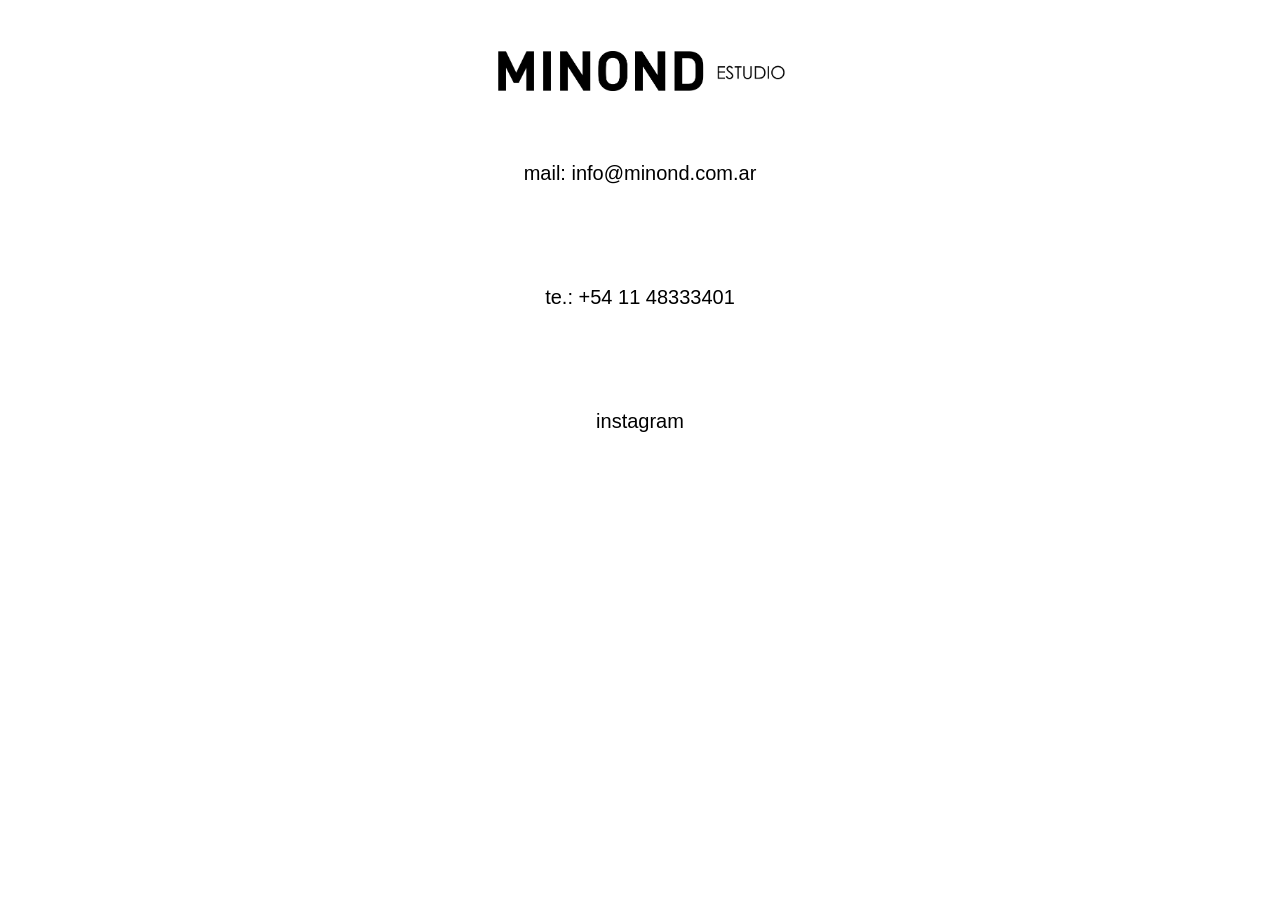
==== contacto.html @ 6bc04e45 "Update contacto.html" ====
<!DOCTYPE html>
<html lang="es">
<head>
    <meta charset="UTF-8">
    <meta name="viewport" content="width=device-width, initial-scale=1.0">
    <title>Contacto - Estudio Minond</title>
    <link rel="stylesheet" href="style_contacto.css">
</head>
<body>
    <div class="container">
    <div class="contact-content">
        <a href="index.html" class="logo-link">
            <img src="img/01_logo/logo.JPG" alt="Logo" class="logo">
        </a>
        
        <div class="contact-info">
            <p>mail: info@minond.com.ar</p>
            <p>te.: +54 11 48333401</p>
            <p><a href="https://www.instagram.com/edgardominond/" target="_blank">instagram</a></p>
        </div>
    </div>
</div>
</body>
</html>
---- style_contacto.css ----
* {
    margin: 0;
    padding: 0;
    box-sizing: border-box;
}

body {
    background-color: white;
    width: 100vw;
    height: 100vh;
    display: flex;
    font-family: Helvetica, sans-serif;
    font-weight: 300;
    overflow: hidden;
}

.container {
    width: 100%;
    height: 100%;
    padding: 4%;
    padding-top: 4%;
    padding-bottom: 4%;
    display: flex;
    justify-content: center;
    align-items: flex-start;
}

.contact-content {
    display: flex;
    flex-direction: column;
    align-items: center;
    gap: 3rem;
    text-align: center;
}

.logo {
    height: 40px;
}
.logo-link {
    text-decoration: none;
}
.contact-info {
    display: flex;
    flex-direction: column;
    gap: 4rem;
    font-size: 20px;
}

.contact-info p {
    line-height: 3;
}

.contact-info a {
    color: black;
    text-decoration: none;
    transition: color 0.3s ease;
}

.contact-info a:hover {
    color: gray;
}
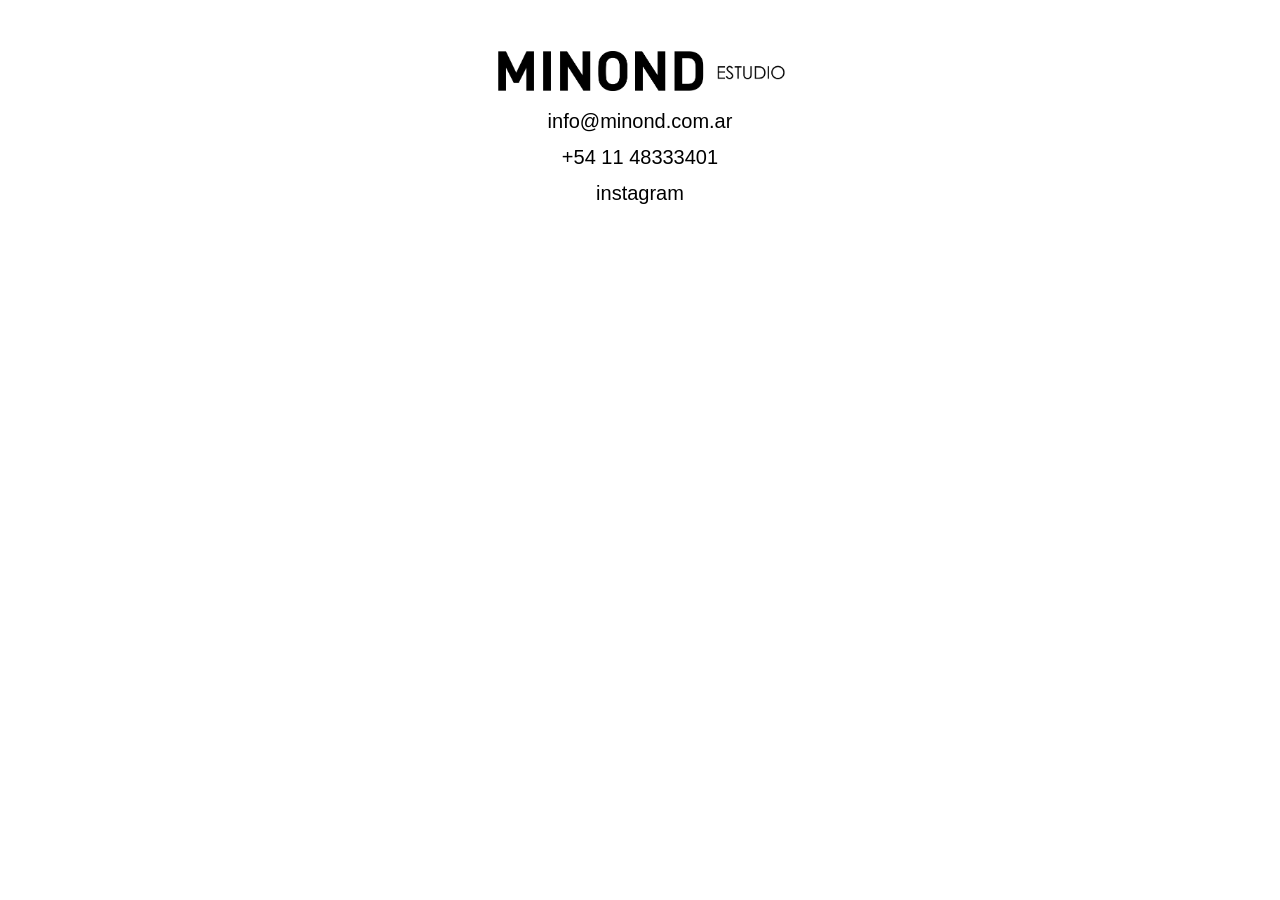
==== commit b68da0aa: "Update contacto.html" ====
--- a/contacto.html
+++ b/contacto.html
@@ -14,8 +14,8 @@
         </a>
         
         <div class="contact-info">
-            <p>mail: info@minond.com.ar</p>
-            <p>te.: +54 11 48333401</p>
+            <p>info@minond.com.ar</p>
+            <p>+54 11 48333401</p>
             <p><a href="https://www.instagram.com/edgardominond/" target="_blank">instagram</a></p>
         </div>
     </div>
--- a/style_contacto.css
+++ b/style_contacto.css
@@ -29,7 +29,7 @@
     display: flex;
     flex-direction: column;
     align-items: center;
-    gap: 3rem;
+    gap: 1rem;
     text-align: center;
 }
 
@@ -42,12 +42,12 @@
 .contact-info {
     display: flex;
     flex-direction: column;
-    gap: 4rem;
+    gap: 1rem;
     font-size: 20px;
 }
 
 .contact-info p {
-    line-height: 3;
+    line-height: 1;
 }
 
 .contact-info a {
@@ -60,3 +60,23 @@
     color: gray;
 }
 
+@media (max-width: 768px) {
+    .container {
+        padding: 2%;
+        align-items: center;
+    }
+
+    .contact-content {
+        gap: 1rem;
+        width: 100%;
+    }
+
+    .logo {
+        height: 25px;
+    }
+
+    .contact-info {
+        gap: 1rem;
+        font-size: 14px;
+    }
+}
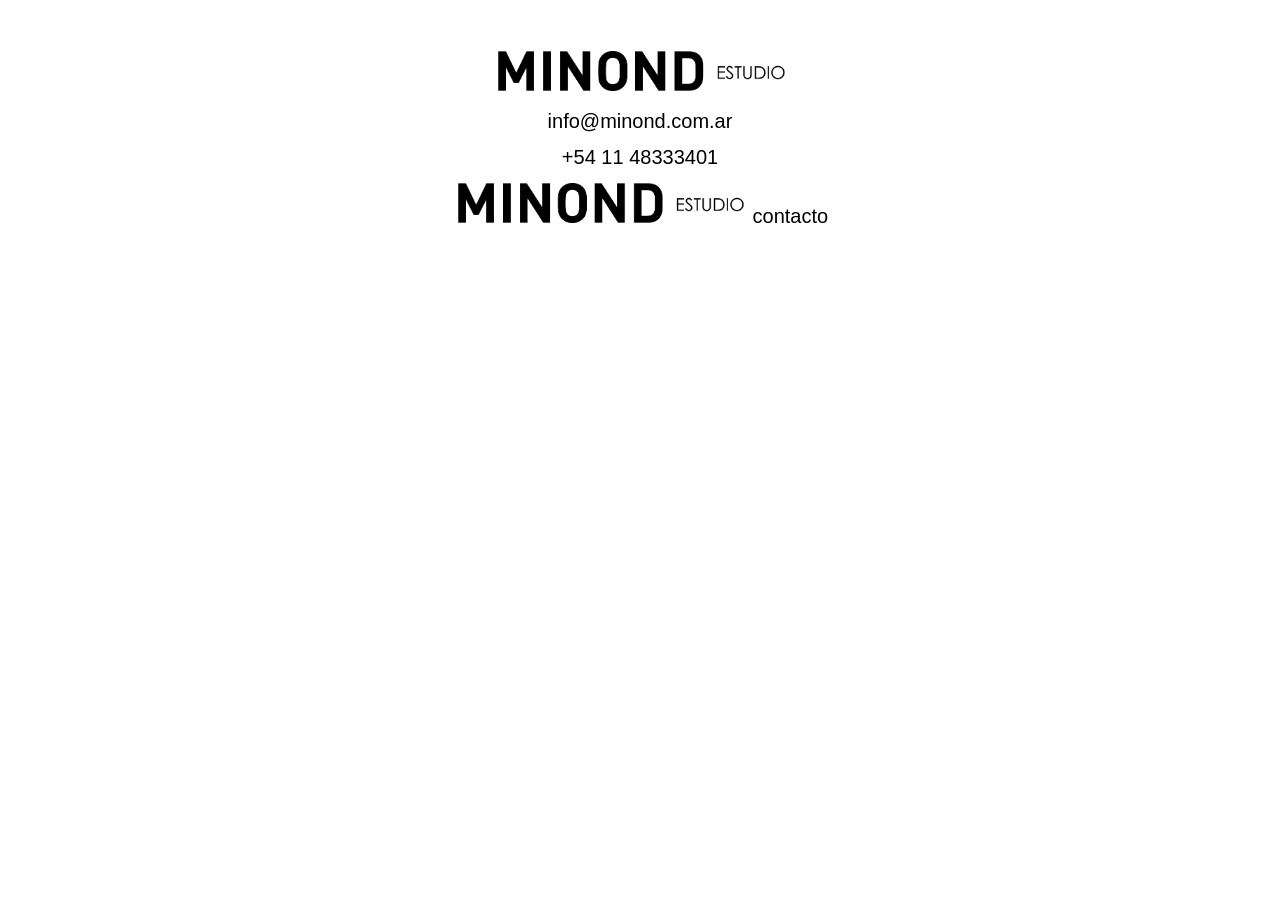
==== commit 02e5c97a: "Update contacto.html" ====
--- a/contacto.html
+++ b/contacto.html
@@ -16,7 +16,9 @@
         <div class="contact-info">
             <p>info@minond.com.ar</p>
             <p>+54 11 48333401</p>
-            <p><a href="https://www.instagram.com/edgardominond/" target="_blank">instagram</a></p>
+            <p> <img src="img/01_logo/logo.JPG" alt="Logo" class="logo">
+        <a href="https://www.instagram.com/edgardominond/" class="instagram">contacto</a>
+            </p>
         </div>
     </div>
 </div>
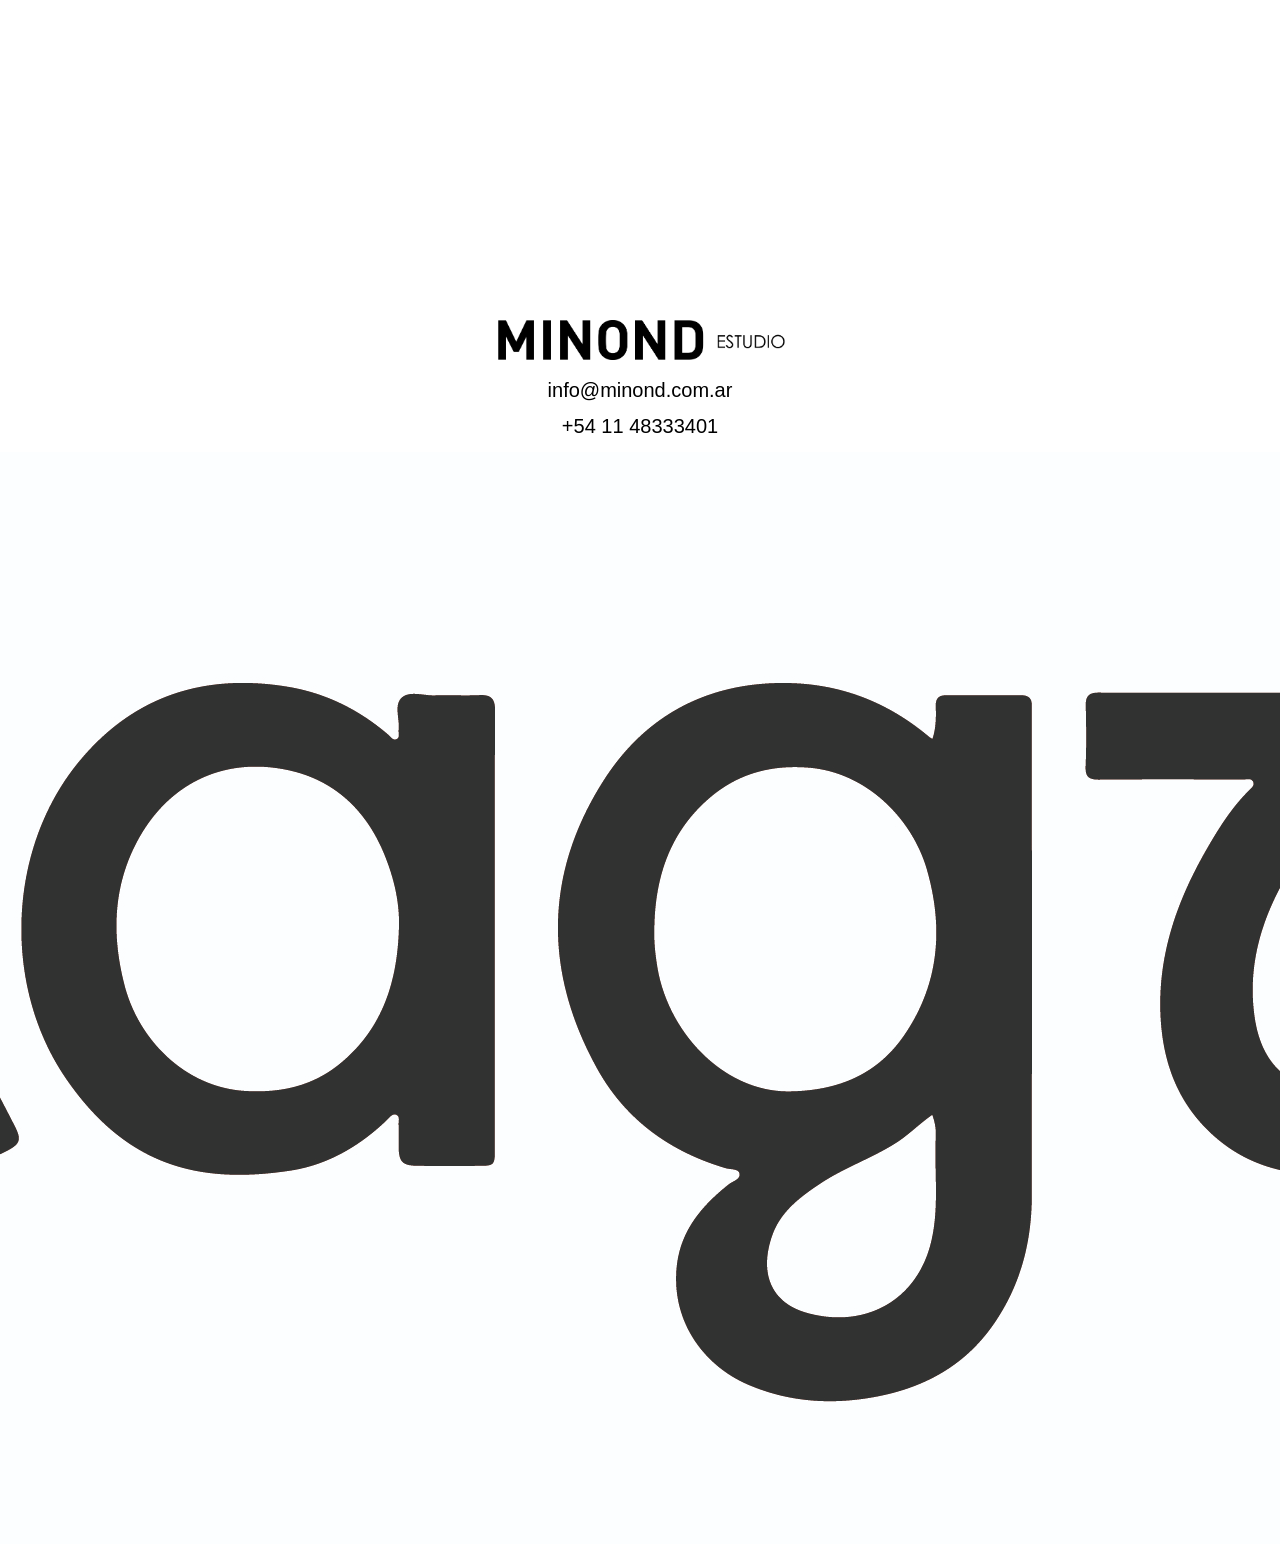
==== commit cf336c51: "Update contacto.html" ====
--- a/contacto.html
+++ b/contacto.html
@@ -3,24 +3,24 @@
 <head>
     <meta charset="UTF-8">
     <meta name="viewport" content="width=device-width, initial-scale=1.0">
-    <title>Contacto - Estudio Minond</title>
+    <title>Contacto</title>
     <link rel="stylesheet" href="style_contacto.css">
 </head>
 <body>
     <div class="container">
-    <div class="contact-content">
-        <a href="index.html" class="logo-link">
-            <img src="img/01_logo/logo.JPG" alt="Logo" class="logo">
-        </a>
-        
-        <div class="contact-info">
-            <p>info@minond.com.ar</p>
-            <p>+54 11 48333401</p>
-            <p> <img src="img/01_logo/logo.JPG" alt="Logo" class="logo">
-        <a href="https://www.instagram.com/edgardominond/" class="instagram">contacto</a>
-            </p>
+        <div class="contact-content">
+            <a href="index.html" class="logo-link">
+                <img src="img/01_logo/logo.JPG" alt="Logo" class="logo">
+            </a>
+            
+            <div class="contact-info">
+                <p>info@minond.com.ar</p>
+                <p>+54 11 48333401</p>
+                <a href="https://www.instagram.com/edgardominond/" class="instagram-link">
+                    <img src="img/01_logo/instagram.jpg" alt="Instagram" class="instagram-logo">
+                </a>
+            </div>
         </div>
     </div>
-</div>
 </body>
 </html>
--- a/style_contacto.css
+++ b/style_contacto.css
@@ -18,7 +18,7 @@
     width: 100%;
     height: 100%;
     padding: 4%;
-    padding-top: 4%;
+    padding-top: 25%;
     padding-bottom: 4%;
     display: flex;
     justify-content: center;
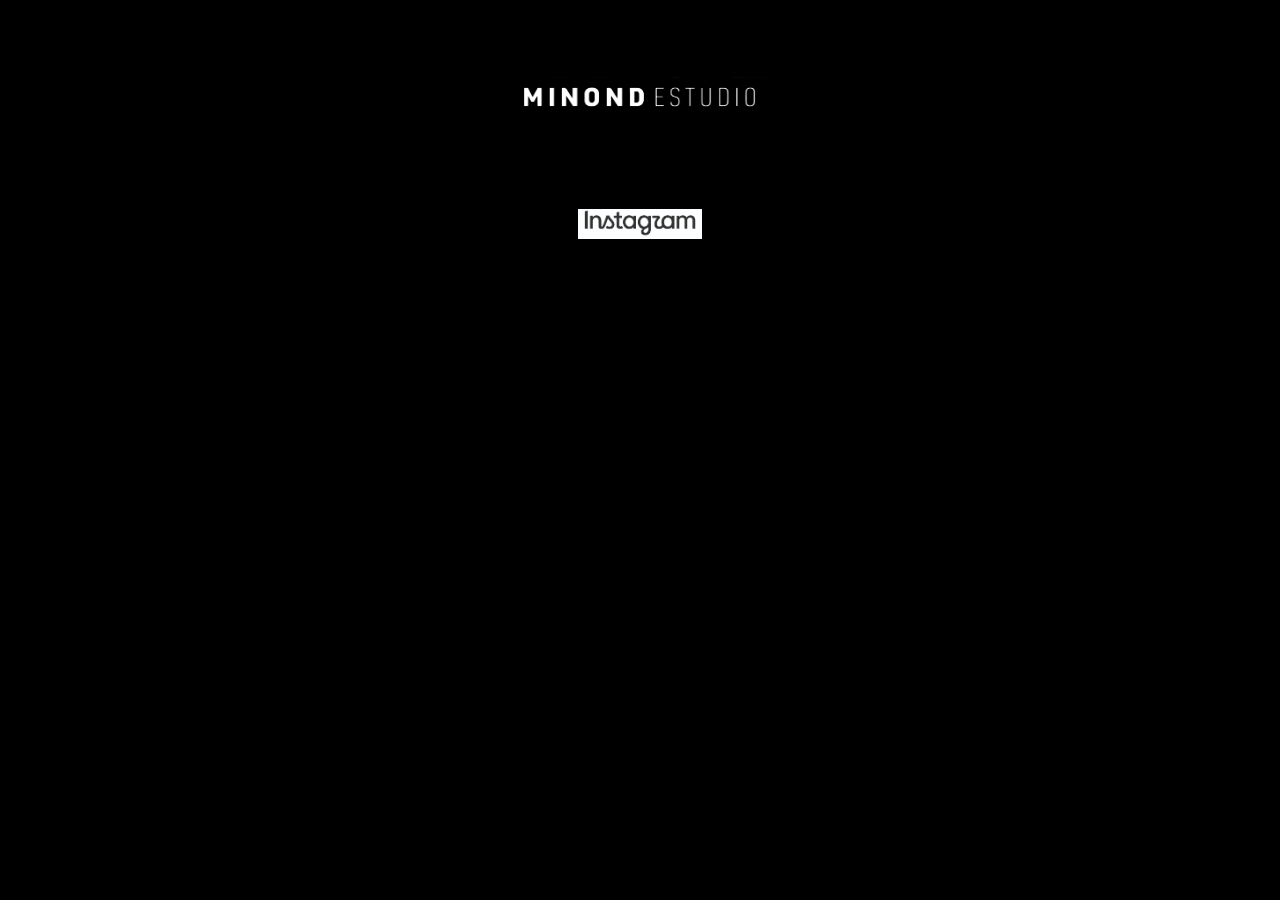
==== commit 08f6ad33: "Update contacto.html" ====
--- a/contacto.html
+++ b/contacto.html
@@ -10,7 +10,7 @@
     <div class="container">
         <div class="contact-content">
             <a href="index.html" class="logo-link">
-                <img src="img/01_logo/logo.JPG" alt="Logo" class="logo">
+                <img src="img/01_logo/logos_nuevos-01.jpg" alt="Logo" class="logo">
             </a>
             
             <div class="contact-info">
--- a/style_contacto.css
+++ b/style_contacto.css
@@ -5,7 +5,7 @@
 }
 
 body {
-    background-color: white;
+    background-color: black;
     width: 100vw;
     height: 100vh;
     display: flex;
@@ -18,7 +18,7 @@
     width: 100%;
     height: 100%;
     padding: 4%;
-    padding-top: 25%;
+    padding-top: 6%;
     padding-bottom: 4%;
     display: flex;
     justify-content: center;
@@ -36,9 +36,11 @@
 .logo {
     height: 40px;
 }
+
 .logo-link {
     text-decoration: none;
 }
+
 .contact-info {
     display: flex;
     flex-direction: column;
@@ -60,6 +62,14 @@
     color: gray;
 }
 
+.instagram-link {
+    text-decoration: none;
+}
+
+.instagram-logo {
+    height: 30px;
+}
+
 @media (max-width: 768px) {
     .container {
         padding: 2%;
@@ -75,6 +85,10 @@
         height: 25px;
     }
 
+    .instagram-logo {
+        height: 15px;
+    }
+
     .contact-info {
         gap: 1rem;
         font-size: 14px;
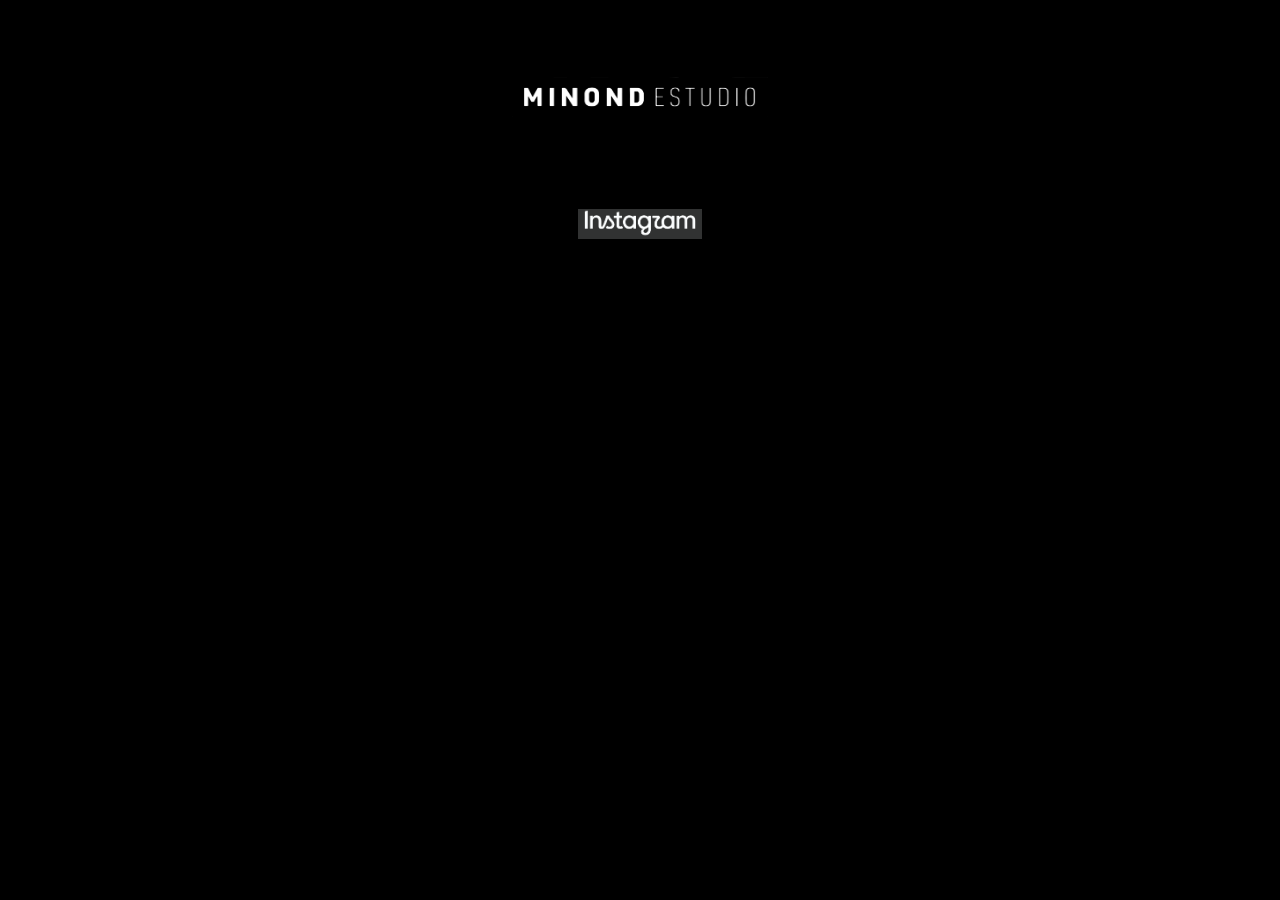
==== commit d67692b7: "Update contacto.html" ====
--- a/contacto.html
+++ b/contacto.html
@@ -17,7 +17,7 @@
                 <p>info@minond.com.ar</p>
                 <p>+54 11 48333401</p>
                 <a href="https://www.instagram.com/edgardominond/" class="instagram-link">
-                    <img src="img/01_logo/instagram.jpg" alt="Instagram" class="instagram-logo">
+                    <img src="img/01_logo/instagram_invertido.jpg" alt="Instagram" class="instagram-logo">
                 </a>
             </div>
         </div>
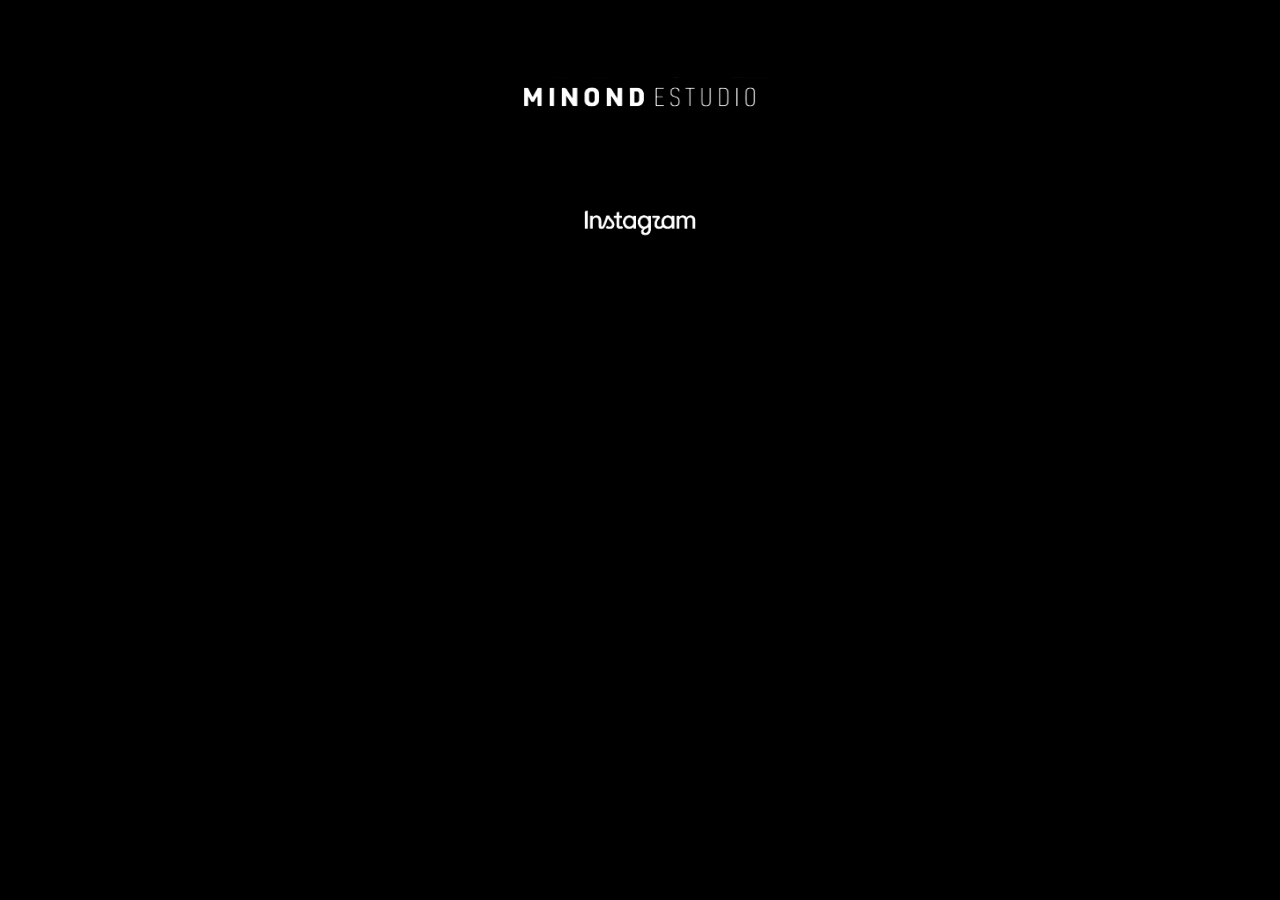
==== commit 6b76598f: "Update contacto.html" ====
--- a/contacto.html
+++ b/contacto.html
@@ -17,7 +17,7 @@
                 <p>info@minond.com.ar</p>
                 <p>+54 11 48333401</p>
                 <a href="https://www.instagram.com/edgardominond/" class="instagram-link">
-                    <img src="img/01_logo/instagram_invertido.jpg" alt="Instagram" class="instagram-logo">
+                    <img src="img/01_logo/instagram_invertido.png" alt="Instagram" class="instagram-logo">
                 </a>
             </div>
         </div>
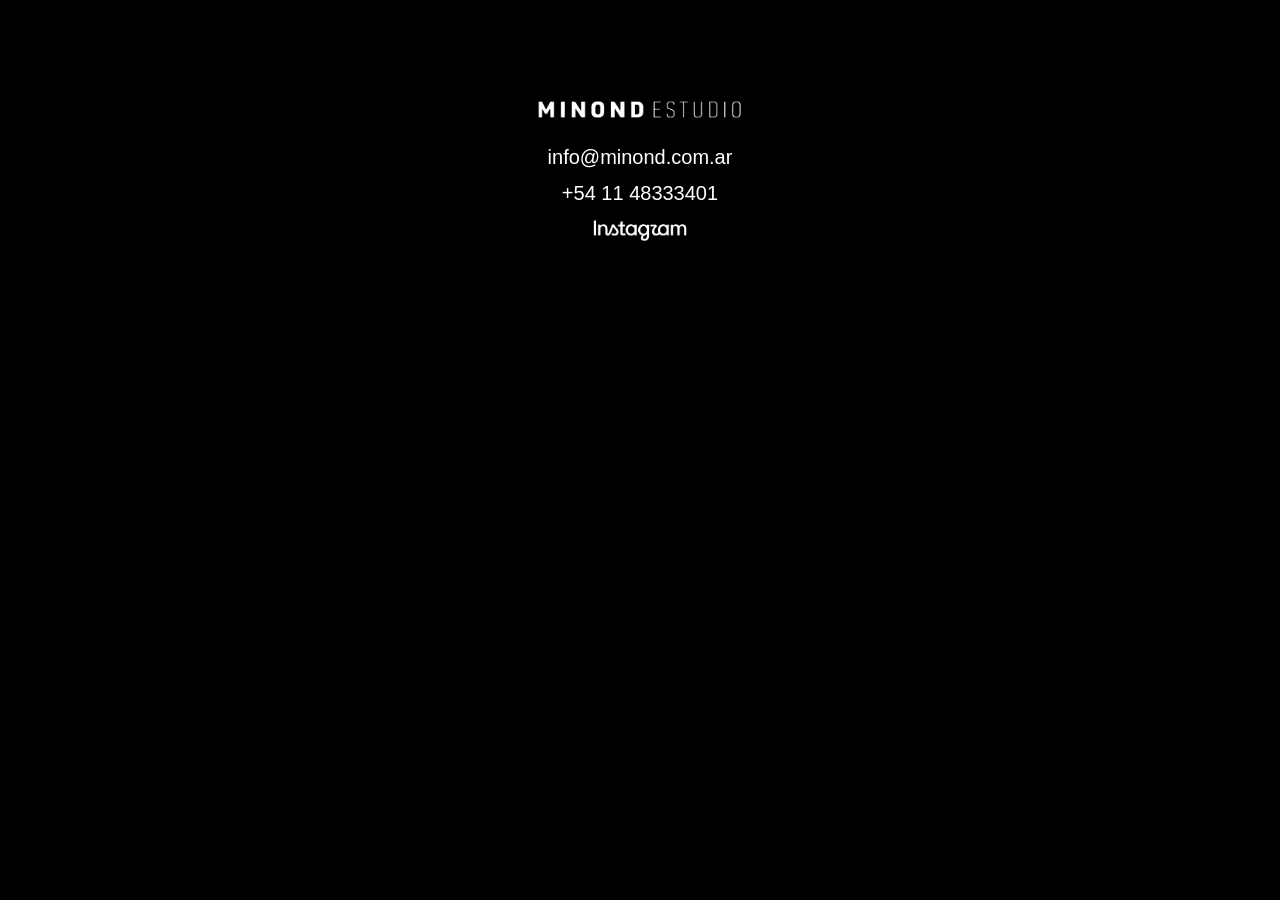
==== commit 1aa0b353: "Update contacto.html" ====
--- a/contacto.html
+++ b/contacto.html
@@ -5,6 +5,8 @@
     <meta name="viewport" content="width=device-width, initial-scale=1.0">
     <title>Contacto</title>
     <link rel="stylesheet" href="style_contacto.css">
+     <link rel="stylesheet" href="styles.css">
+    <link rel="icon" type="image/jpeg" href="img/01_logo/M.jpg">
 </head>
 <body>
     <div class="container">
--- a/style_contacto.css
+++ b/style_contacto.css
@@ -10,8 +10,9 @@
     height: 100vh;
     display: flex;
     font-family: Helvetica, sans-serif;
-    font-weight: 300;
+    font-weight: 200;
     overflow: hidden;
+    color: white;
 }
 
 .container {
@@ -46,14 +47,16 @@
     flex-direction: column;
     gap: 1rem;
     font-size: 20px;
+    color: white;
 }
 
 .contact-info p {
     line-height: 1;
+    color: white;
 }
 
 .contact-info a {
-    color: black;
+    color: white;
     text-decoration: none;
     transition: color 0.3s ease;
 }
@@ -67,7 +70,7 @@
 }
 
 .instagram-logo {
-    height: 30px;
+    height: 25px;
 }
 
 @media (max-width: 768px) {
@@ -92,5 +95,6 @@
     .contact-info {
         gap: 1rem;
         font-size: 14px;
+        color: white;
     }
 }
--- a/styles.css
+++ b/styles.css
@@ -0,0 +1,105 @@
+* {
+    margin: 0;
+    padding: 0;
+    box-sizing: border-box;
+}
+
+html, body {
+    width: 100vw;
+    height: 100vh;
+    background-color: black;
+    overflow: hidden;
+    font-family: Helvetica, sans-serif;
+}
+
+/* DESKTOP (Vuelve a organizar la versión web) */
+@media (min-width: 769px) {
+    body {
+        display: flex;
+        justify-content: center;
+        align-items: center;    
+        padding: 2vh 2vw;       
+    }
+
+    .contenedor {
+        display: flex;
+        flex-direction: column;
+        width: fit-content;
+        max-width: 95vw;        
+        gap: 10px;              
+    }
+
+    .header {
+        display: flex;
+        justify-content: space-between;
+        align-items: center;
+        width: 100%;
+    }
+
+    .logo {
+        height: 35px;           
+    }
+
+    .contacto {
+        color: white;
+        text-decoration: none;
+        font-size: 17px;
+        font-weight: 200;
+        letter-spacing: 0.05em;
+    }
+
+    .contacto:hover {
+        color: gray;
+    }
+
+    .video {
+        height: 88vh;          
+        width: auto;            
+        display: block;
+    }
+}
+
+@media (max-width: 768px) {
+    html, body {
+        height: 100vh;
+        height: 100dvh;          /* Asegura el alto en Safari iOS */
+        display: flex;
+        justify-content: center; /* Centra el bloque completo en la pantalla */
+        align-items: center;
+        padding: 4% 4%;          /* Margen lateral para despegar del borde */
+    }
+
+    .contenedor {
+        display: flex;
+        flex-direction: column;
+        align-items: center;
+        width: 100%;
+        gap: 10px;               /* Espacio entre la cabecera y el video */
+    }
+
+    .header {
+        position: relative;
+        display: flex;
+        flex-direction: row;     /* En fila: elementos lado a lado */
+        justify-content: space-between; /* Logo a la izquierda, contacto a la derecha */
+        align-items: center;   
+        width: 100%;
+    }
+
+    .logo {
+        height: 28px;
+    }
+
+    .contacto {
+        font-size: 14px;
+        text-decoration: none;
+        color: white;
+    }
+
+    .video {
+        width: 100%;             /* Ocupa todo el ancho disponible */
+        max-height: 75vh;        /* Asegura que no sobrepase el alto visible */
+        object-fit: contain;     /* Conserva la proporción original del video */
+        display: block;
+    }
+}
